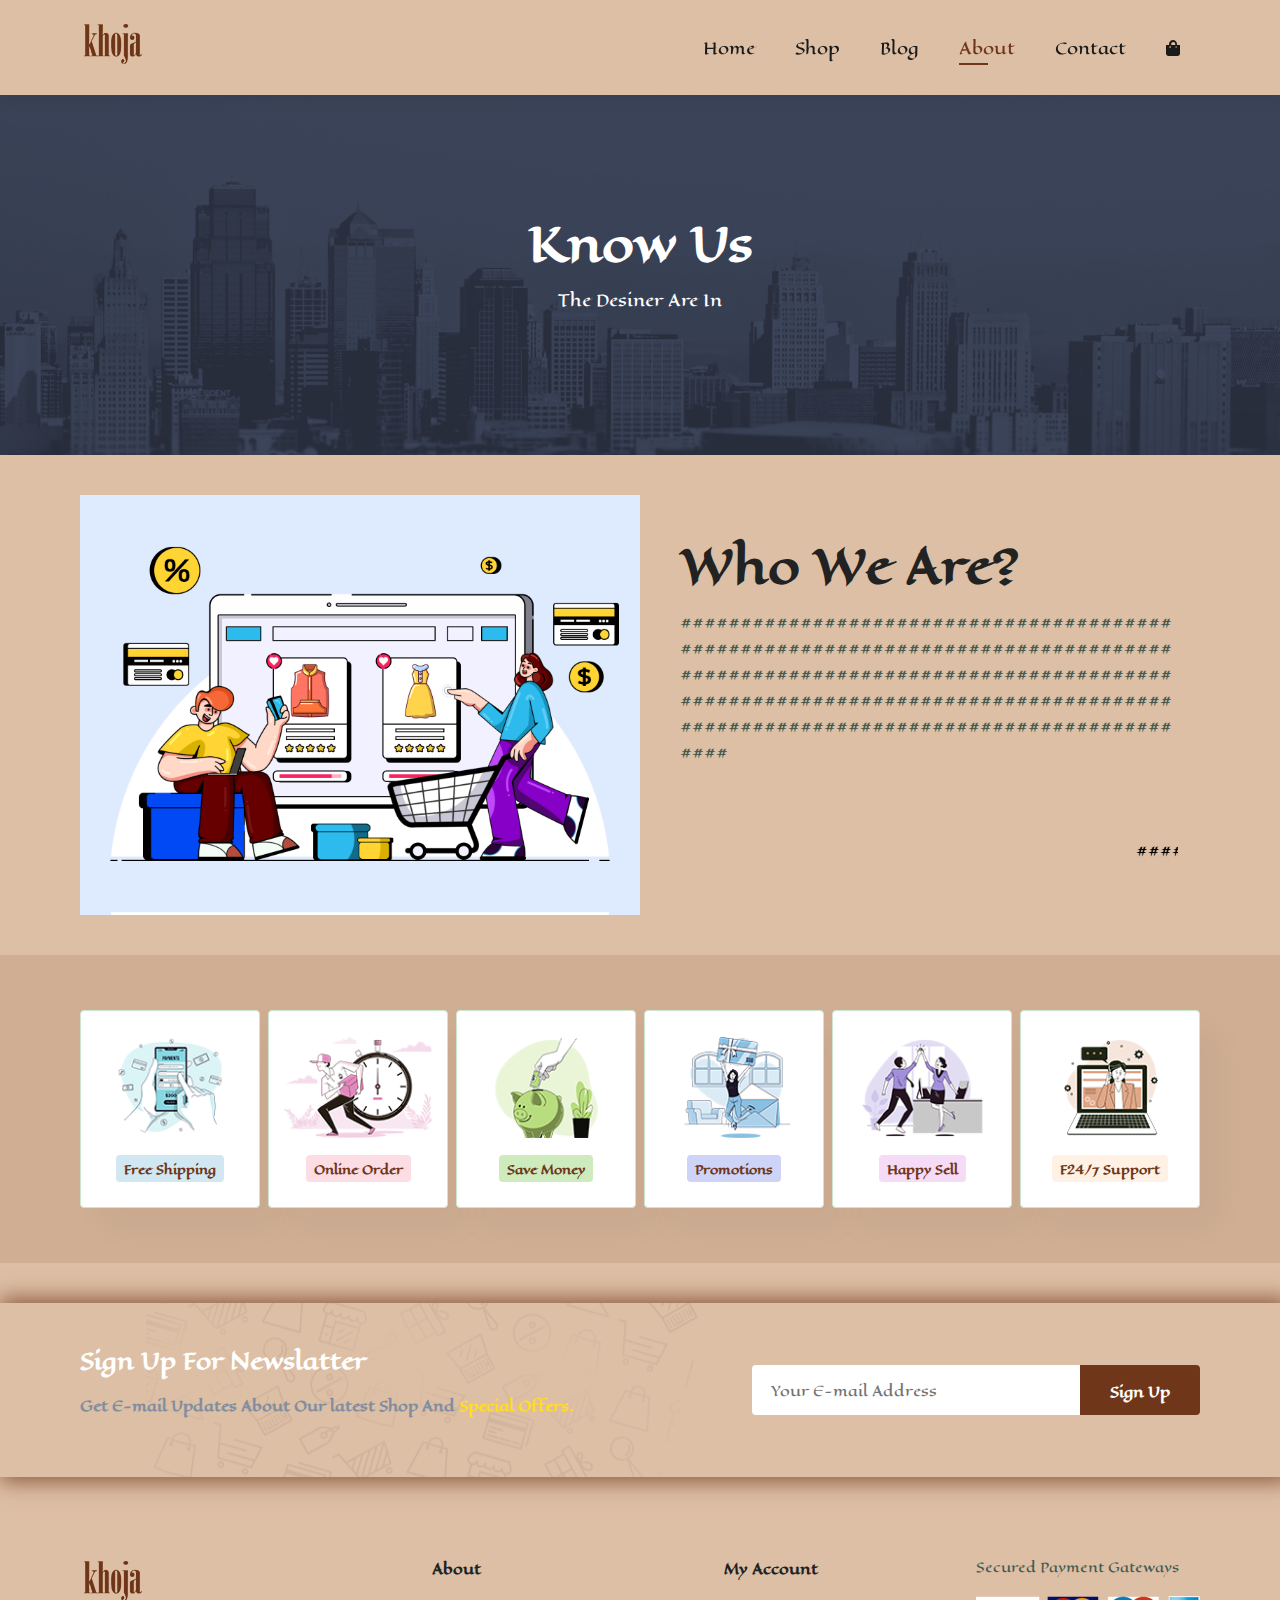
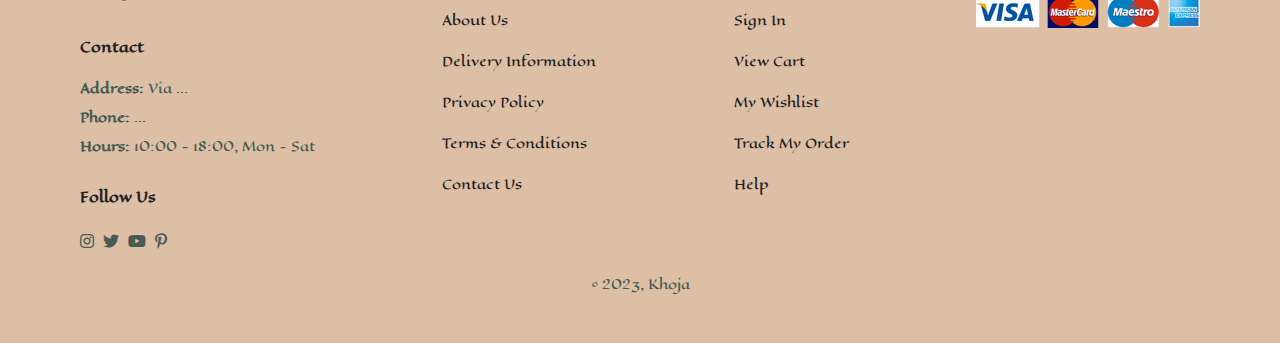
==== about.html @ db86657f "add Contact Feature" ====
<!DOCTYPE html>
<html lang="en">
<head>
    <meta charset="UTF-8">
    <meta http-equiv="X-UA-Compatible" content="IE=edge">
    <meta name="viewport" content="width=device-width, initial-scale=1.0">
    <title>Khoja</title>
    <link rel="stylesheet" href="style.css">
    <link rel="website icon" type="png" href="img/browser.png">
    <link rel="stylesheet" href="https://pro.fontawesome.com/releases/v5.15.4/css/all.css"/>

</head>
<body>
    <section id="header">
        <a href="#"><img src="img/logo.png" alt="" class="logo"></a>

        <div >
            <ul id="navbar">
                <li><a href="index.html">Home</a></li>
                <li><a  href="shop.html">Shop</a></li>
                <li><a href="blog.html">Blog</a></li>
                <li><a  class="active" href="about.html">About</a></li>
                <li><a href="contact.html">Contact</a></li>
                <li id="lg-bag"><a href="cart.html"><i class="fa fa-shopping-bag" aria-hidden="true"></i></a></li>
                <a href="#" id="close"><i class="far fa-times"></i></a>
            </ul>
        </div>
        <div id="mobile">
            <a href="cart.html"><i class="fa fa-shopping-bag" aria-hidden="true"></i></a>
            <i id="bar" class="fas fa-outdent"></i>

        </div>
    </section>

    <section id="page-header" class="about-header">
        <h2>Know Us</h2>
        <p>The Desiner Are In</p>
    </section>
    <section id="about-head" class="section-p1">
        <img src="img/about/a6.jpg" alt="">
        <div>
            <h2>Who We Are?</h2>
            <p>#################################################################################################################################################################################################################</p>

            <!-- <abbr title="">Lorem ipsum dolor sit amet consectetur adipisicing elit. Quod, quibusdam. Quibusdam, nihil. Quod</abbr> -->
            <br><br>
            <marquee loop="-1" scrollamount="5" width="100%">######################</marquee>
        </div>

    </section>
    <!-- <section id="about-app" class="section-p1">
        <h1>Download Our <a href="#">App</a></h1>
        <div class="video">
            <video autoplay muted loop src="img/about/1.mp4"></video>
        </div>

    </section> -->
    <section id="feature" class="section-p1">
        <div class="fe-box">
            <img src="img/features/f1.png" alt="">
            <h6>Free Shipping</h6>
        </div>
        <div class="fe-box">
            <img src="img/features/f2.png" alt="">
            <h6>Online Order</h6>
        </div>
        <div class="fe-box">
            <img src="img/features/f3.png" alt="">
            <h6>Save Money</h6>
        </div>
        <div class="fe-box">
            <img src="img/features/f4.png" alt="">
            <h6>Promotions</h6>
        </div>
        <div class="fe-box">
            <img src="img/features/f5.png" alt="">
            <h6>Happy Sell</h6>
        </div>
        <div class="fe-box">
            <img src="img/features/f6.png" alt="">
            <h6>F24/7 Support</h6>
        </div>
    </section>
    <section id="newslatter" class="section-p1 section-m1">
        <div class="newstext">
            <h4>Sign Up For Newslatter</h4>
            <p>Get E-mail Updates About Our latest Shop And <span>Special Offers.</span></p>
        </div>
        <div class="form">
            <input type="text" placeholder="Your E-mail Address">
            <button class="normal">Sign Up</button>
        </div>
    </section>

    <footer class="section-p1">
        <div class="col">
            <img class="logo" src="img/logo.png" alt="">
            <h4>Contact</h4>
            <p><strong>Address:</strong> Via ...</p>
            <p><strong>Phone:</strong> ...</p>
            <p><strong>Hours:</strong> 10:00 - 18:00, Mon - Sat</p>
            <div class="follow">
                <h4>Follow Us</h4>
                <div class="icon">
                    <i class="fab fa-instagram"></i>
                    <i class="fab fa-twitter"></i>
                    <i class="fab fa-youtube"></i>
                    <i class="fab fa-pinterest-p"></i>
                </div>
            </div>
        </div>
        <div class="col">
            <h4>About</h4>
            <a href="#">About Us</a>
            <a href="#">Delivery Information</a>
            <a href="#">Privacy Policy</a>
            <a href="#">Terms & Conditions</a>
            <a href="#">Contact Us</a>
        </div>
        <div class="col">
            <h4>My Account</h4>
            <a href="#">Sign In</a>
            <a href="#">View Cart</a>
            <a href="#">My Wishlist</a>
            <a href="#">Track My Order</a>
            <a href="#">Help</a>
        </div>
        <div class="col install">
            <!-- <h4>Install App</h4>
            <p>From App Store Or Google Play</p>
            <div class="row">
                <img src="img/pay/app.jpg" alt="">
                <img src="img/pay/play.jpg" alt="">
            </div> -->
            <p>Secured Payment Gateways</p>
            <img src="img/pay/pay.png" alt="">
        </div>
        <div class="copyright">
            <p>© 2023, Khoja</p>
        </div>
    </footer>


    <script src="script.js"></script>
</body>

</html>
---- style.css ----
@import url('https://fonts.googleapis.com/css2?family=Eagle+Lake&display=swap');
*{
    margin: 0;
    padding: 0;
    box-sizing: border-box;
    font-family: 'Eagle Lake', serif;
}
html {
    scroll-behavior: smooth;
}
body{
    width: 100%;
    background-color: #ddbfa5;

}
h1{
    font-size: 50px;
    line-height: 64px;
    color: #222;
}
h2{
    font-size: 46px;
    line-height: 54px;
    color: #222;
}
h4{
    font-size: 20px;
    color: #222;
}
h6{
    font-weight: 700;
    font-size: 12px;
}
p{
    font-size: 16px;
    color: #465b52;
    margin: 15px 0 20px 0;
}
.section-p1{
    padding:40px 80px;
}

.section-m1{
    margin: 40px 0;
}
button.normal{
    font-size: 14px;
    font-weight: 600;
    padding: 15px 30px;
    color: #000;
    background-color: #fff;
    border-radius: 4px;
    cursor: pointer;
    border: none;
    outline: none;
    transition: 0.2s;
}
button.white{
    font-size: 13px;
    font-weight: 600;
    padding: 11px 18px;
    color: #fff;
    background-color: transparent;
    cursor: pointer;
    border: 1px solid #fff;
    outline: none;
    transition: 0.2s;
}

#header{
    display: flex;
    align-items: center;
    justify-content: space-between;
    padding: 20px 80px;
    background: #ddbfa5;
    box-shadow: 0 5px 15px rgba(0, 0, 0, 0.06);
    z-index: 999;
    position: sticky;
    top: 0;
    left: 0;
}
#navbar{
    display: flex;
    align-items: center;
    justify-content: space-between;
}
#navbar li{
    list-style: none;
    padding: 0 20px;
    position: relative;
}
#navbar li a{
    text-decoration: none;
    font-size: 16px;
    color: #1a1a1a;
    transition: 0.3s ease-in;
}
#navbar li a:hover,
#navbar li a.active{
    color: #6F3619;
}
#navbar li a.active::after,
#navbar li a:hover::after{
    content: "";
    width: 30%;
    height: 2px;
    background: #6F3619;
    position: absolute;
    bottom: -4px;
    left: 20px;  
}
#mobile{
    display: none;
    align-items: center;
}
#close{
    display: none;
}
#hero{
    background-image: url(img/desert-wallpaper.jpg);
    height: 90vh;
    width: 100%;
    background-size: cover;
    background-position: top 25% right 0;
    padding: 0 80px;
    display: flex;
    flex-direction: column;
    align-items: center; 
    /* align-items:flex-start;
    justify-content: center; */

}
#hero h4{
    padding-bottom: 15px;
    margin-top: 2vh;
    /* margin-top: nothing; */

}
#hero h1{
    color: #6F3619;

}
#hero button{
    background-image: url(img/button.png);
    background-color: transparent;
    color: #6F3619;
    border: 0;
    padding: 14px 80px 14px 65px;
}
#feature{
    display: flex;
    align-items: center;
    justify-content: space-between;
    flex-wrap: wrap;
    background-color: #6f361920;
}
#feature .fe-box{
    width: 180px;
    text-align: center;
    padding: 25px 15px;
    box-shadow: 20px 20px 34px rgba(0, 0, 0, 0.03);
    border: 1px solid #cce7d0;
    border-radius: 4px;
    margin: 15px 0;
    background-color: #fff;
}
#feature .fe-box:hover{
    box-shadow: 10px 10px 54px rgba(70, 62, 221, 0.1);
}
#feature .fe-box img{
    width: 100%;
    margin-bottom: 10px;
}
#feature .fe-box h6{
    display: inline-block;
    padding: 9px 8px 6px 8px;
    line-height: 1;
    border-radius: 4px;
    color: #6F3619;
    background-color: #d1e8f2;
}
#feature .fe-box:nth-child(2) h6{
    background-color:  #fddde4;
}
#feature .fe-box:nth-child(3) h6{
    background-color: #cdebbc;
}
#feature .fe-box:nth-child(4) h6{
    background-color: #cdd4f8;
}
#feature .fe-box:nth-child(5) h6{
    background-color: #f6dbf6;
}
#feature .fe-box:nth-child(6) h6{
    background-color: #fff2e5;
}
#product1{
    text-align: center;
    background-color: #ddbfa5;
}
#product1 .pro-container{
    display: flex;
    justify-content: space-between;
    padding-top: 20px;
    flex-wrap: wrap;
}
#product1 .pro{
    width: 23%;
    min-width: 250px;
    padding: 10px 12px;
    border: 1px solid #cce7d0;
    border-radius: 25px;
    cursor: pointer;
    box-shadow: 20px 20px 30px rgba(0, 0, 0, 0.02);
    margin: 15px 0;
    transition: 0.2s ease-in;
    position: relative;
    background-color: #fff;
    box-shadow: 5px 20px 20px 5px  rgba(111, 54, 25, 0.3);
    
}
#product1 .pro:hover{
    box-shadow: 20px 20px 30px rgba(0, 0, 0, 0.06);

}
#product1 .pro .des{
    padding: 10px 0;
}
#product1 .pro .des .des-end{
    text-align: end;
}
#product1 .pro .des .des-start{
    text-align: start;
}
#product1 .pro .des span{
    color: #606063;
    font-size: 12px;
}
#product1 .pro .des h5{
    padding-top: 7px;
    color: #1a1a1a;
    font-size: 14px;
}
#product1 .pro .des i{
    font-size: 12px;
    color: rgb(243, 181, 25);
}
#product1 .pro .des h4{
    padding-top: 7px;
    font-size: 15px;
    font-weight: 700;
    color: #6F3619;
}

#product1 .pro .cart{
    width: 40px;
    height: 40px;
    line-height: 40px;
    border-radius: 50px;
    background-color: #e8f6ea;
    font-weight: 500;
    color: #6F3619;
    border: 1px solid #cce7d0;
    position: absolute;
    bottom: 20px;
    right: 10px;

}
#product1 .pro img{
    width: 100%;
    border-radius: 20px;
}
#banner{
    display: flex;
    flex-direction: column;
    justify-content: center;
    align-items: center;
    text-align: center;
    background-image: url(img/banner/b2.jpg);
    width: 100%;
    height: 40vh;
    background-size: cover;
    background-position: center;
    box-shadow: 5px 20px 20px 5px  rgba(111, 54, 25, 0.3);
}
#banner h4{
    color: #000;
    font-size: 16px;
}
#banner h2{
    color: #000;
    font-size: 30px;
    padding: 10px 0;
}
#banner h2 span{
    color: #6F3619;
}
#banner button:hover{
    background-color: #6F3619;
    color: #fff;
    box-shadow: 20px 20px 30px rgba(111, 54, 25, 0.4);
}
#sm-banner{
    display: flex;
    justify-content: space-between;
    flex-wrap: wrap;
}
#sm-banner .banner-box{
    display: flex;
    flex-direction: column;
    justify-content: center;
    align-items: flex-start;
    background-image: url(img/banner/b17.jpg);
    width: 48%;
    height: 50vh;
    /* min-width: 580px;*/
    background-size: cover;
    background-position: center;
    padding: 30px;
}
#sm-banner .banner-box2{
    background-image: url(img/banner/b10.jpg);
}
#sm-banner h4{
    color: #fff;
    font-size: 20px;
    font-weight: 300;
}
#sm-banner h2{
    color: #fff;
    font-size: 28px;
    font-weight: 800;
}
#sm-banner span{
    color: #fff;
    font-size: 14px;
    font-weight: 500;
    padding-bottom: 15px;
}
#sm-banner .banner-box:hover button{
    background-color: #6F3619;
    border: 1px solid #6F3619;
}
#banner3{
    display: flex;
    justify-content: space-between;
    flex-wrap: wrap;
    padding: 0 80px;
}
#banner3 .banner-box{
    display: flex;
    flex-direction: column;
    justify-content: center;
    align-items: flex-start;
    background-image: url(img/banner/b7.jpg);
    min-width: 30%;
    height: 30vh;
    background-size: cover;
    background-position: center;
    padding: 20px;
    margin-bottom: 20px;
}
#banner3 .banner-box2{
    background-image: url(img/banner/b4.jpg);

}
#banner3 .banner-box3{
    background-image: url(img/banner/b18.jpg);

}
#banner3 h2{
    color: #fff;
    font-weight: 900;
    font-size: 22px;
}
#banner3 h3{
    color: #ec544e;
    font-weight: 800;
    font-size: 15px;
}
#newslatter{
    display: flex;
    justify-content: space-between;
    flex-wrap: wrap;
    align-items: center;
    background-image: url(img/banner/b14.png);
    background-repeat: no-repeat;
    background-position: 20% 30%;
    background-color: #ddbfa5;
    box-shadow: 5px 0px 20px 5px rgba(111, 54, 25, 0.709);

}
#newslatter .form{
    display: flex;
    width: 40%;
}
#newslatter h4{
    font-size: 22px;
    font-weight: 700;
    color: #fff;
}
#newslatter p{
    font-size: 14px;
    font-weight: 600;
    color: #818ea0;
}
#newslatter p span{
    color: #ffdb27;
}
#newslatter input{
    height: 3.125rem;
    padding: 0 1.25em;
    font-size: 14px;
    width: 100%;
    border: 1px solid transparent;
    border-radius: 4px;
    outline: none;
    border-top-right-radius: 0;
    border-bottom-right-radius: 0;

}
#newslatter button{
    background-color:#6F3619;
    height: 3.125rem;
    color: #fff;
    white-space: nowrap;
    border-top-left-radius: 0;
    border-bottom-left-radius: 0;
}
footer{
    display: flex;
    flex-wrap: wrap;
    justify-content: space-between;
}
footer .col{
    display: flex;
    flex-direction: column;
    align-items: flex-start;
    margin-bottom: 20px;
}
footer .logo{
    margin-bottom: 30px;
}
footer h4{
    font-size: 14px;
    padding-bottom: 20px;
}
footer p{
    font-size: 13px;
    margin: 0 0 8px 0;
}
footer a{
    font-size: 13px;
    text-decoration: none;
    color: #222;
    margin: 10px;
}
footer .follow{
    margin-top: 20px;

}
footer .follow i{
    color: #465b52;
    padding-right: 4px;
    cursor: pointer;
}
footer .follow i:hover, footer a:hover{
    color:#6F3619;
}
footer .install .row img{
    border: 1px solid #6F3619;
    border-radius: 6px;
}
footer .install img{
    margin: 10px 0 15px 0;
}
footer .copyright{
    width: 100%;
    text-align: center;
}

/* Shop page */
#page-header{
    background-image: url(img/banner/b1.jpg);
    width: 100%;
    height: 40vh;
    background-size: cover;
    display: flex;
    justify-content: center;
    text-align: center;
    flex-direction: column;
    padding: 14px;
}
#page-header h2, #page-header p{
    color: #fff;
}
#pagination{
    text-align: center;
}
#pagination a{
    text-decoration: none;
    background-color: #6F3619;
    padding: 15px 20px;
    border-radius: 4px;
    color: #fff;
    font-weight: 600;
}
#pagination a i{
    font-size: 16px;
    font-weight: 600;
}
/* Single product */
#prodetails{
    display: flex;
    margin-top: 20px;
}
#prodetails .single-pro-image{
    width: 30%;
    /* width: 40%; */
    margin-right: 50px;
}
.small-img-group{
    display: flex;
    /* justify-content: space-between; for 4 image */
    justify-content: center;
}
.small-img-col{ 
    flex-basis: 24%;
    cursor: pointer;
    margin: 0px 10px;
    /* margin: no value; */

}
#prodetails .single-pro-details{
    width: 50%;
    padding-top: 30px;
}
#prodetails .single-pro-details h4{
    padding: 40px 0 20px 0;
}
#prodetails .single-pro-details h2{
    font-size: 26px;
}
#prodetails .single-pro-details .color-group{
    display: flex;
}
#prodetails .single-pro-details .color-group div{
    display: flex;
    flex-direction: column;
    border: 1px solid #e1e1e1;
    margin: 10px;
    padding: 10px;
    align-items: center;
    width: 100px;
}
#prodetails .single-pro-details select{
    display: block;
    padding: 5px 10px;
    margin-bottom: 10px;
    background-color: rgb(221, 191, 165);
}
#prodetails .single-pro-details input{
    width: 50px;
    height: 47px;
    padding-left: 10px;
    font-size: 16px;
    margin-right: 10px;
    background-color: rgb(221, 191, 165);

}
#prodetails .single-pro-details input:focus{
    outline: none;
}
#prodetails .single-pro-details button{
    background-color: #6F3619;
    color: #fff;
}
#prodetails .single-pro-details select:focus{
    outline: none;
}
#prodetails .single-pro-details span{
    line-height: 25px;
}
/* Blog page */
#page-header.blog-header{
    background-image: url(img/banner/b19.jpg);   
}
#blog{
    padding: 150px 150px 0 150px;
}
#blog .blog-box{
    display: flex;
    align-items: center;
    width: 100%;
    position: relative;
    padding-bottom: 90px;
}
#blog .blog-img{
    width: 50%;
    margin-right: 40px;
}
#blog img{
    width: 100%;
    height: 450px;
    /* height: 300px; */
    object-fit:cover;

}
#blog .blog-details{
    width: 50%;
}
#blog .blog-details a{
    text-decoration: none;
    font-size: 11px;
    color: #000;
    font-weight: 700;
    position: relative;
    transition: 0.3s;
}
#blog .blog-details a::after{
    content: "";
    width: 50px;
    height: 1px;
    background-color: #000;
    position: absolute;
    top: 10px;
    /* top: 4px; */
    right: -60px;
}
#blog .blog-details a:hover{
    color: #6F3619;
}
#blog .blog-details a:hover::after{
    background-color: #6F3619;
}
#blog .blog-box h1{
    position: absolute;
    top: -60px;
    /* top: -40px; */
    left: 0;
    font-size: 70px;
    font-weight: 700;
    color: #6F3619;
    z-index: -9;
}
/* About Page */
#page-header.about-header{
    background-image: url(img/about/banner.png);
}
#about-head{
    display: flex;
    align-items: center;
}

#about-head img{
    width: 50%;
    height: auto;
}
#about-head div{
    padding-left: 40px;
    width: 48%;
    word-wrap: break-word;
    /* width: not value;
    word-wrap: not value; */
}
#about-app{
    text-align: center;
}
#about-app .video{
    width: 70%;
    height: 100%;
    margin: 30px auto 0 auto;

}
#about-app .video video{
    width: 100%;
    height: 100%;
    border-radius: 20px;
}
#contact-details{
    display: flex;
    align-items: center;
    justify-content: space-between;
}
#contact-details .details{
    width: 100%;
    /* width: 40%; */
}
#contact-details .details span,
#form-details form span{
    font-size: 12px;
}
#contact-details .details h2,
#form-details form h2{
    font-size: 26px;
    line-height: 35px;
    padding: 20px 0;
}
#contact-details .details h3{
    font-size: 16px;
    padding-bottom: 15px;
}
#contact-details .details li{
    list-style: none;
    display: flex;
    padding: 10px 0;
}
#contact-details .details li i{
    font-size: 20px;
    /* font-size: 14px; */
    padding-right: 22px;
}
#contact-details .details li p{
    margin: 0;
    font-size: 14px;
}
#contact-details .map{
    width: 55%;
    height: 400px;
}
#contact-details .map iframe{
    width: 100%;
    height: 100%;
}
#form-details{
    display: flex;
    justify-content: space-between;
    margin: 30px;
    padding: 80px;
    border: 1px solid #e1e1e1;
}
#form-details form{
    width: 65%;
    display: flex;
    flex-direction: column;
    align-items: flex-start;
}
#form-details form input, #form-details form textarea{
    width: 100%;
    padding: 12px 15px;
    outline: none;
    margin-bottom: 20px;
    border: 1px solid #e1e1e1;
}
#form-details form button{
    background-color: #6F3619;
    color: #fff;
}
#form-details .people div{
    padding-bottom: 25px;
    display: flex;
    align-items: flex-start;
}
#form-details .people div img{
    width: 65px;
    height: 65px;
    object-fit: cover;
    margin-right: 15px;
}
#form-details .people div p{
    margin: 0;
    font-size: 13px;
    line-height: 25px;
}
#form-details .people div p span{
    display: block;
    font-size: 16px;
    font-weight: 600;
    color: #000;
}
@media (max-width: 1050px) {
    .section-p1 {
        padding: 40px 40px;
    }
    #navbar {
        display: flex;
        flex-direction: column;
        align-items: flex-start;
        justify-content: flex-start;
        position: fixed;
        top: 0;
        right: -300px;
        height: 100vh;
        width: 300px;
        background-color: #e3e6f3;
        box-shadow: 0 40px 60px rgba(0, 0, 0, 0.1);
        padding: 80px 0 0 10px;
        transition: 0.3s;
    }
    #navbar.active{
        right: 0px;
    }
    #navbar li{
        margin-bottom: 25px;
    }
    #mobile{
        display: flex;
        align-items: center;
    }
    #mobile i{
        color: #1a1a1a;
        font-size: 24px;
        padding-left: 20px;
    }
    #close{
        display: initial;
        position: absolute;
        top: 30px;
        left: 30px;
        color: #222;
        font-size: 24px;
    }
    #lg-bag{
        display: none;
    }

    #hero {
        height: 90vh;
        /* height: 70vh; */
        padding: 0 80px;
        background-position: top 30% right 30%;
    }
    #feature {
        justify-content: center;
    }
    #feature .fe-box {
        margin: 15px 15px;
    }
    #product1 .pro-container {
        justify-content: center;
    }
    #product1 .pro {
        margin: 15px ;
    }
    #banner {
        height: 20vh;
    }
    #sm-banner .banner-box {
        min-width: 100%;
        height: 30vh;
    }
    #banner3 {
        padding: 0 40px;
    }
    #banner3 .banner-box {
        width: 28%;
    }
    #newslatter .form {
        width: 70%;
    }
    /* Contact Page */
    #form-details {
        padding: 40px;
    }
    #form-details form {
        width: 50%;
    }

}
@media (max-width: 477px) {
    .section-p1 {
        padding: 20px;
    }
    #header {
        padding: 10px 30px;
    }
    h1 {
        font-size: 28px;
        /* font-size: 28px; */
    }
    h2{
        font-size: 32px;
    }
    #hero {
        padding: 0 20px;
        background-position: 55%;
        height: 100vh;
        text-align: center;
        /* height: 100vh; remove */
    }
    #feature {
        justify-content: space-between;
    }
    #feature .fe-box {
        width: 155px;
        margin: 0 0 15px 0;
    }
    #product1 .pro {
        width: 100%;
    }
    #banner {
        height: 40vh;
    }
    #sm-banner .banner-box {
        height: 40vh;
    }
    #sm-banner .banner-box2 {
        margin-top: 20px;
    }
    #banner3 {
        padding: 0 20px;
    }
    #banner3 .banner-box {
        width: 100%;
    }
    #newslatter .form {
        width: 100%;
    }
    #newslatter {
        padding: 40px 20px;
    }
    /* Single product */
    #prodetails {
        display: flex;
        flex-direction: column;
    }
    #prodetails .single-pro-image {
        width: 100%;
        margin-right: 0px;
    }
    #prodetails .single-pro-details {
        width: 100%;
    }
    /* Blog Page */
    #blog .blog-box {
        display: flex;
        flex-direction: column;
        align-items: flex-start;
    }
    #blog {
        padding: 100px 20px 0 20px;
    }
    #blog .blog-img {
        width: 100%;
        margin-right: 0px;
        margin-bottom: 30px;
    }
    #blog img {
        height: 250px;
    }
    #blog .blog-details {
        width: 100%;
    }
    /* About Page */
    #about-head {
        flex-direction: column;
    }
    #about-head img {
        width: 100%;
        margin-bottom: 20px;
    }
    #about-head div{
        padding-left: 0px;
        width: 100%;
        /* width: not value;
        word-wrap: not value; */
    }
    #about-app .video {
        width: 100%;
    }
    /* Contact Page */
    #contact-details {
        flex-direction: column;
    }
    #contact-details .details {
        width: 100%;
        margin-bottom: 30px;
    }
    #contact-details .map {
        width: 100%;
    }
    #form-details {
        margin: 10px;
        padding: 30px 10px;
        flex-wrap: wrap;
    }
    #form-details form {
        width: 100%;
        margin-bottom: 30px;
    }

}
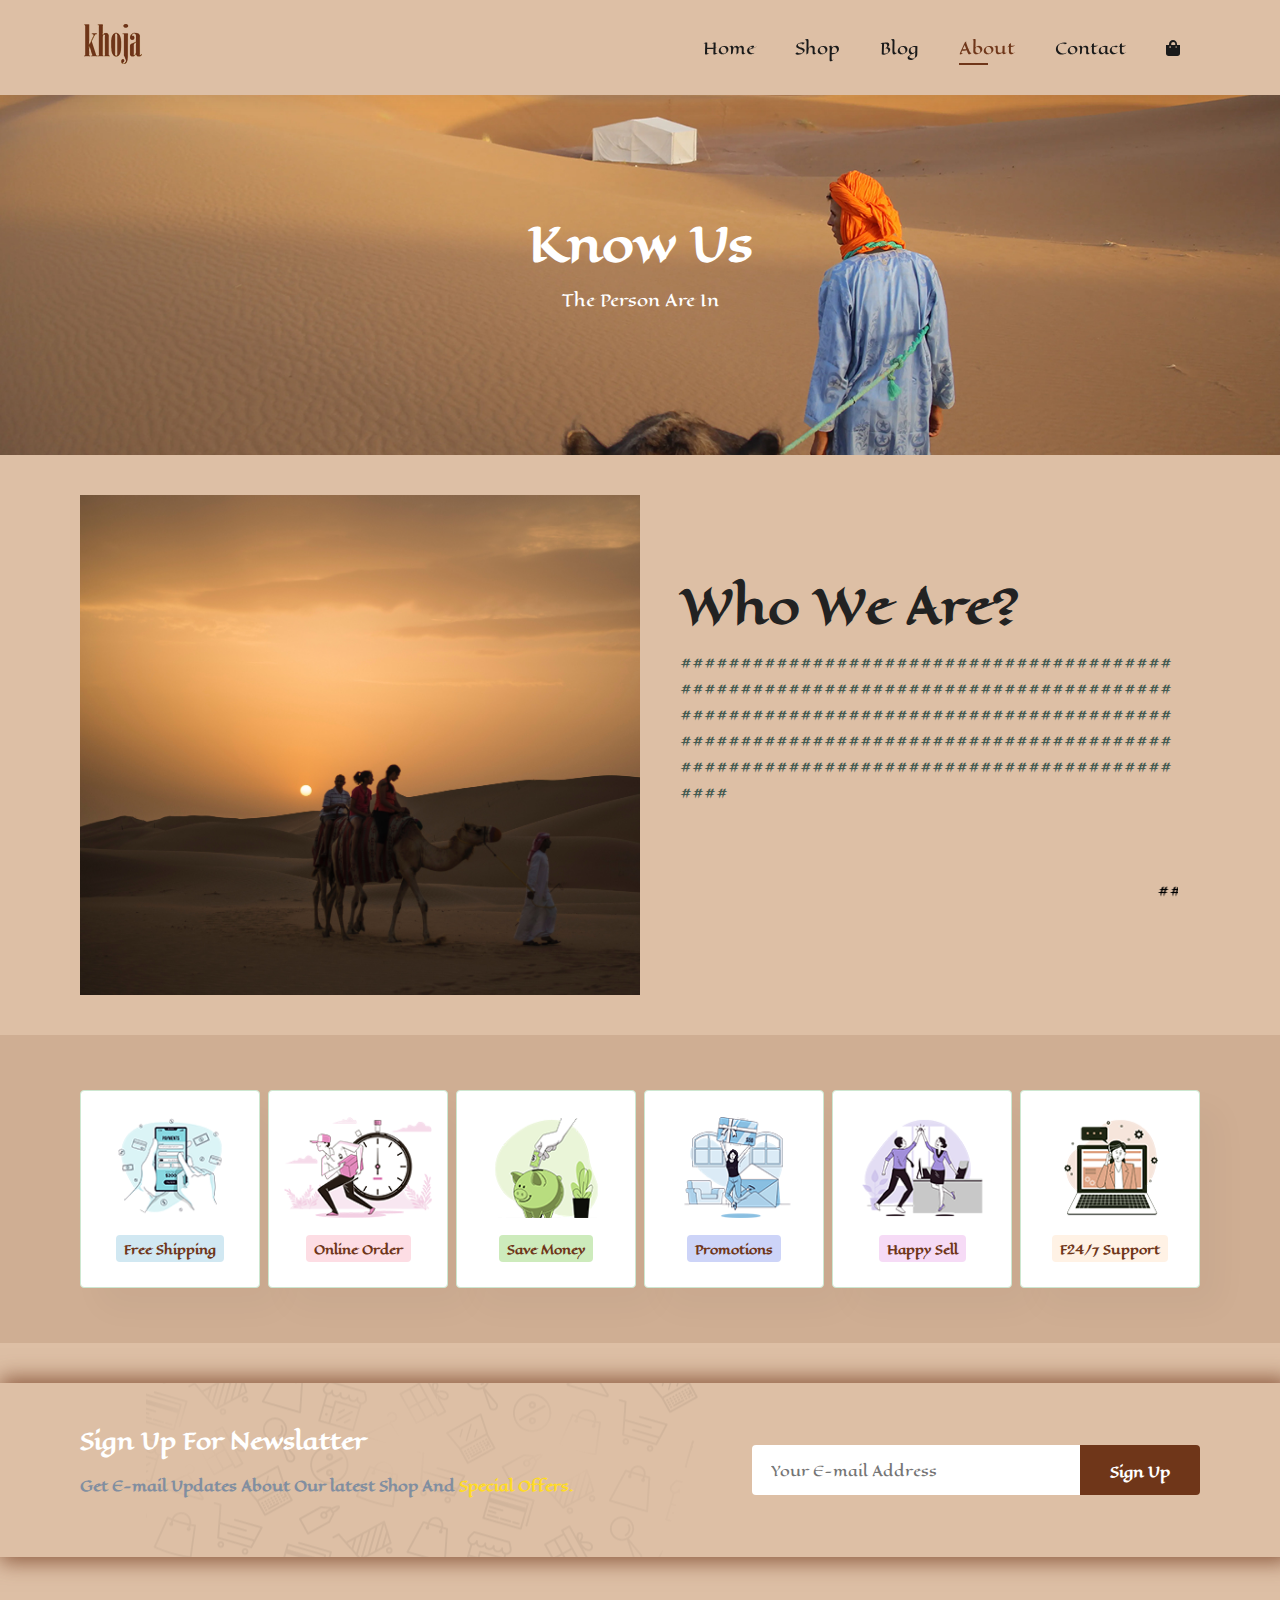
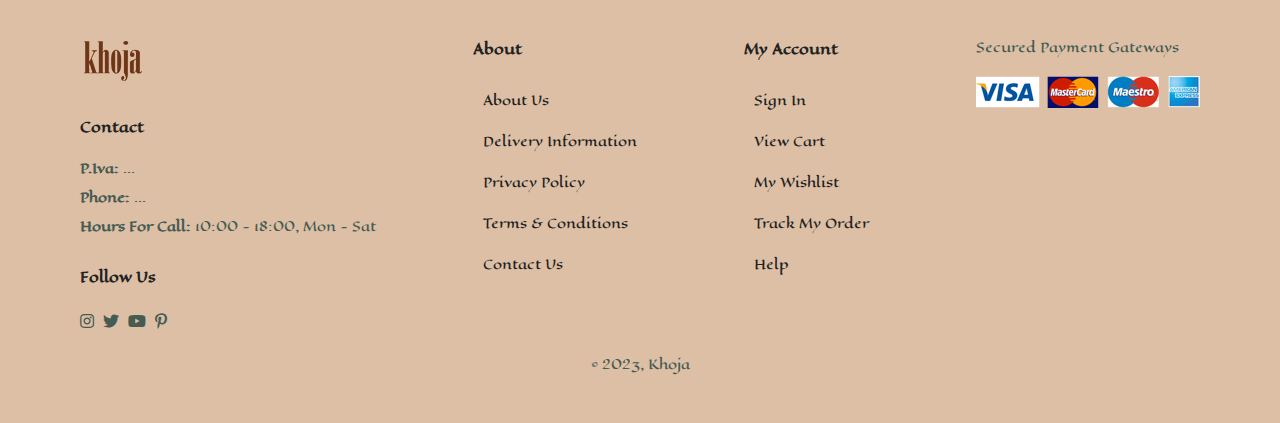
==== commit aa5f0fa4: "complite all page and style of the page" ====
--- a/about.html
+++ b/about.html
@@ -12,7 +12,7 @@
 </head>
 <body>
     <section id="header">
-        <a href="#"><img src="img/logo.png" alt="" class="logo"></a>
+        <a href="index.html"><img src="img/logo.png" alt="" class="logo"></a>
 
         <div >
             <ul id="navbar">
@@ -34,7 +34,7 @@
 
     <section id="page-header" class="about-header">
         <h2>Know Us</h2>
-        <p>The Desiner Are In</p>
+        <p>The Person Are In</p>
     </section>
     <section id="about-head" class="section-p1">
         <img src="img/about/a6.jpg" alt="">
@@ -96,9 +96,9 @@
         <div class="col">
             <img class="logo" src="img/logo.png" alt="">
             <h4>Contact</h4>
-            <p><strong>Address:</strong> Via ...</p>
+            <p><strong>P.Iva:</strong> ...</p>
             <p><strong>Phone:</strong> ...</p>
-            <p><strong>Hours:</strong> 10:00 - 18:00, Mon - Sat</p>
+            <p><strong>Hours For Call:</strong> 10:00 - 18:00, Mon - Sat</p>
             <div class="follow">
                 <h4>Follow Us</h4>
                 <div class="icon">
@@ -111,19 +111,19 @@
         </div>
         <div class="col">
             <h4>About</h4>
-            <a href="#">About Us</a>
+            <a href="about.html">About Us</a>
             <a href="#">Delivery Information</a>
             <a href="#">Privacy Policy</a>
             <a href="#">Terms & Conditions</a>
-            <a href="#">Contact Us</a>
+            <a href="contact.html">Contact Us</a>
         </div>
         <div class="col">
             <h4>My Account</h4>
             <a href="#">Sign In</a>
-            <a href="#">View Cart</a>
+            <a href="cart.html">View Cart</a>
             <a href="#">My Wishlist</a>
             <a href="#">Track My Order</a>
-            <a href="#">Help</a>
+            <a href="contact.html">Help</a>
         </div>
         <div class="col install">
             <!-- <h4>Install App</h4>
@@ -140,7 +140,6 @@
         </div>
     </footer>
 
-
     <script src="script.js"></script>
 </body>
 
--- a/style.css
+++ b/style.css
@@ -322,20 +322,26 @@
     background-image: url(img/banner/b10.jpg);
 }
 #sm-banner h4{
-    color: #fff;
+    color: #000;
     font-size: 20px;
     font-weight: 300;
+    text-shadow: 2px 0 #fff, -2px 0 #fff, 0 2px #fff, 0 -2px #fff,
+             1px 1px #fff, -1px -1px #fff, 1px -1px #fff, -1px 1px #fff;
 }
 #sm-banner h2{
-    color: #fff;
+    color: #000;
     font-size: 28px;
     font-weight: 800;
+    text-shadow: 2px 0 #fff, -2px 0 #fff, 0 2px #fff, 0 -2px #fff,
+             1px 1px #fff, -1px -1px #fff, 1px -1px #fff, -1px 1px #fff;
 }
 #sm-banner span{
-    color: #fff;
+    color: #000;
     font-size: 14px;
     font-weight: 500;
     padding-bottom: 15px;
+    text-shadow: 2px 0 #fff, -2px 0 #fff, 0 2px #fff, 0 -2px #fff,
+             1px 1px #fff, -1px -1px #fff, 1px -1px #fff, -1px 1px #fff;
 }
 #sm-banner .banner-box:hover button{
     background-color: #6F3619;
@@ -362,21 +368,27 @@
 }
 #banner3 .banner-box2{
     background-image: url(img/banner/b4.jpg);
+    background-position: 10% 80%;
 
 }
 #banner3 .banner-box3{
     background-image: url(img/banner/b18.jpg);
+    background-position: bottom;
 
 }
 #banner3 h2{
-    color: #fff;
+    color: #6F3619;
     font-weight: 900;
     font-size: 22px;
+    text-shadow: 2px 0 #fff, -2px 0 #fff, 0 2px #fff, 0 -2px #fff,
+             1px 1px #fff, -1px -1px #fff, 1px -1px #fff, -1px 1px #fff;
 }
 #banner3 h3{
     color: #ec544e;
     font-weight: 800;
     font-size: 15px;
+    text-shadow: 2px 0 #fff, -2px 0 #fff, 0 2px #fff, 0 -2px #fff,
+             1px 1px #fff, -1px -1px #fff, 1px -1px #fff, -1px 1px #fff;
 }
 #newslatter{
     display: flex;
@@ -482,6 +494,7 @@
 /* Shop page */
 #page-header{
     background-image: url(img/banner/b1.jpg);
+    background-position: center;
     width: 100%;
     height: 40vh;
     background-size: cover;
@@ -583,7 +596,8 @@
 }
 /* Blog page */
 #page-header.blog-header{
-    background-image: url(img/banner/b19.jpg);   
+    background-image: url(img/banner/b19.jpg);
+    background-position: 10% 60%;
 }
 #blog{
     padding: 150px 150px 0 150px;
@@ -645,7 +659,8 @@
 }
 /* About Page */
 #page-header.about-header{
-    background-image: url(img/about/banner.png);
+    background-image: url(img/about/banner2.jpg);
+    background-position: top;
 }
 #about-head{
     display: flex;
@@ -654,7 +669,8 @@
 
 #about-head img{
     width: 50%;
-    height: auto;
+    height: 500px;
+    object-fit: cover;
 }
 #about-head div{
     padding-left: 40px;
@@ -686,6 +702,10 @@
     width: 100%;
     /* width: 40%; */
 }
+#page-header.contact-header {
+    background-image: url(img/about/banner.jpg);
+    background-position: 10% 30%;
+}
 #contact-details .details span,
 #form-details form span{
     font-size: 12px;
@@ -768,6 +788,108 @@
     font-weight: 600;
     color: #000;
 }
+/* Cart page */
+#page-header.cart-header{
+    background-image: url(img/about/banner3.jpg);
+}
+#cart {
+    overflow-x: auto;
+}
+#cart table{
+    width: 100%;
+    border-collapse: collapse;
+    table-layout: fixed;
+    white-space: nowrap;
+}
+#cart table img{
+    width: 70px;
+} 
+#cart table td:nth-child(1){
+    width: 100px;
+    text-align: center;
+}
+#cart table td:nth-child(2){
+    width: 150px;
+    text-align: center;
+}
+#cart table td:nth-child(3){
+    width: 250px;
+    text-align: center;
+}
+#cart table td:nth-child(4),
+#cart table td:nth-child(5),
+#cart table td:nth-child(6){
+    width: 150px;
+    text-align: center;
+}
+#cart table td:nth-child(5) input{
+    width: 70px;
+    padding: 10px 5px 10px 15px;
+    background-color: rgb(221, 191, 165);
+}
+#cart table thead{
+    border: 1px solid #e2e9e1;
+    border-left: none;
+    border-right: none;
+}
+#cart table thead td{
+    font-weight: 700;
+    text-transform: uppercase;
+    font-size: 13px;
+    padding: 18px 0;
+}
+#cart table tbody tr td{
+    padding-top: 15px;
+}
+#cart table tbody td{
+    font-size: 13px;
+}
+#cart-add{
+    display: flex;
+    flex-wrap: wrap;
+    justify-content: space-between;
+}
+#coupon{
+    width: 50%;
+    margin-bottom: 30px;
+}
+#coupon h3,
+#subtotal h3{
+    padding-bottom: 15px;
+}
+#coupon input{
+    padding: 10px 20px;
+    outline: none;
+    width: 60%;
+    margin-right: 10px;
+    border: 1px solid #e2e9e1;
+    background-color: rgb(221, 191, 165);
+}
+#coupon button,
+#subtotal button{
+    background-color: #6F3619;
+    padding: 10px 20px;
+    color: #fff;
+}
+#subtotal{
+    width: 50%;
+    margin-bottom: 30px;
+    border: 1px solid #e2e9e1;
+    padding: 30px;
+}
+#subtotal table{
+    border-collapse: collapse;
+    width: 100%;
+    margin-bottom: 20px;
+}
+#subtotal table td{
+    width: 50%;
+    border: 1px solid #e2e9e1;
+    padding: 10px;
+    font-size: 13px;
+
+}
+
 @media (max-width: 1050px) {
     .section-p1 {
         padding: 40px 40px;
@@ -849,6 +971,7 @@
         width: 70%;
     }
     /* Contact Page */
+    
     #form-details {
         padding: 40px;
     }
@@ -948,6 +1071,7 @@
     #about-head img {
         width: 100%;
         margin-bottom: 20px;
+        height: 200px;
     }
     #about-head div{
         padding-left: 0px;
@@ -978,6 +1102,18 @@
         width: 100%;
         margin-bottom: 30px;
     }
-
-}
-
+    /* Cart page */
+    #cart-add {
+        display: flex;
+        flex-direction: column;
+    }
+    #coupon {
+        width: 100%;
+    }
+    #subtotal {
+        width: 100%;
+        padding: 20px;
+    }
+
+}
+
